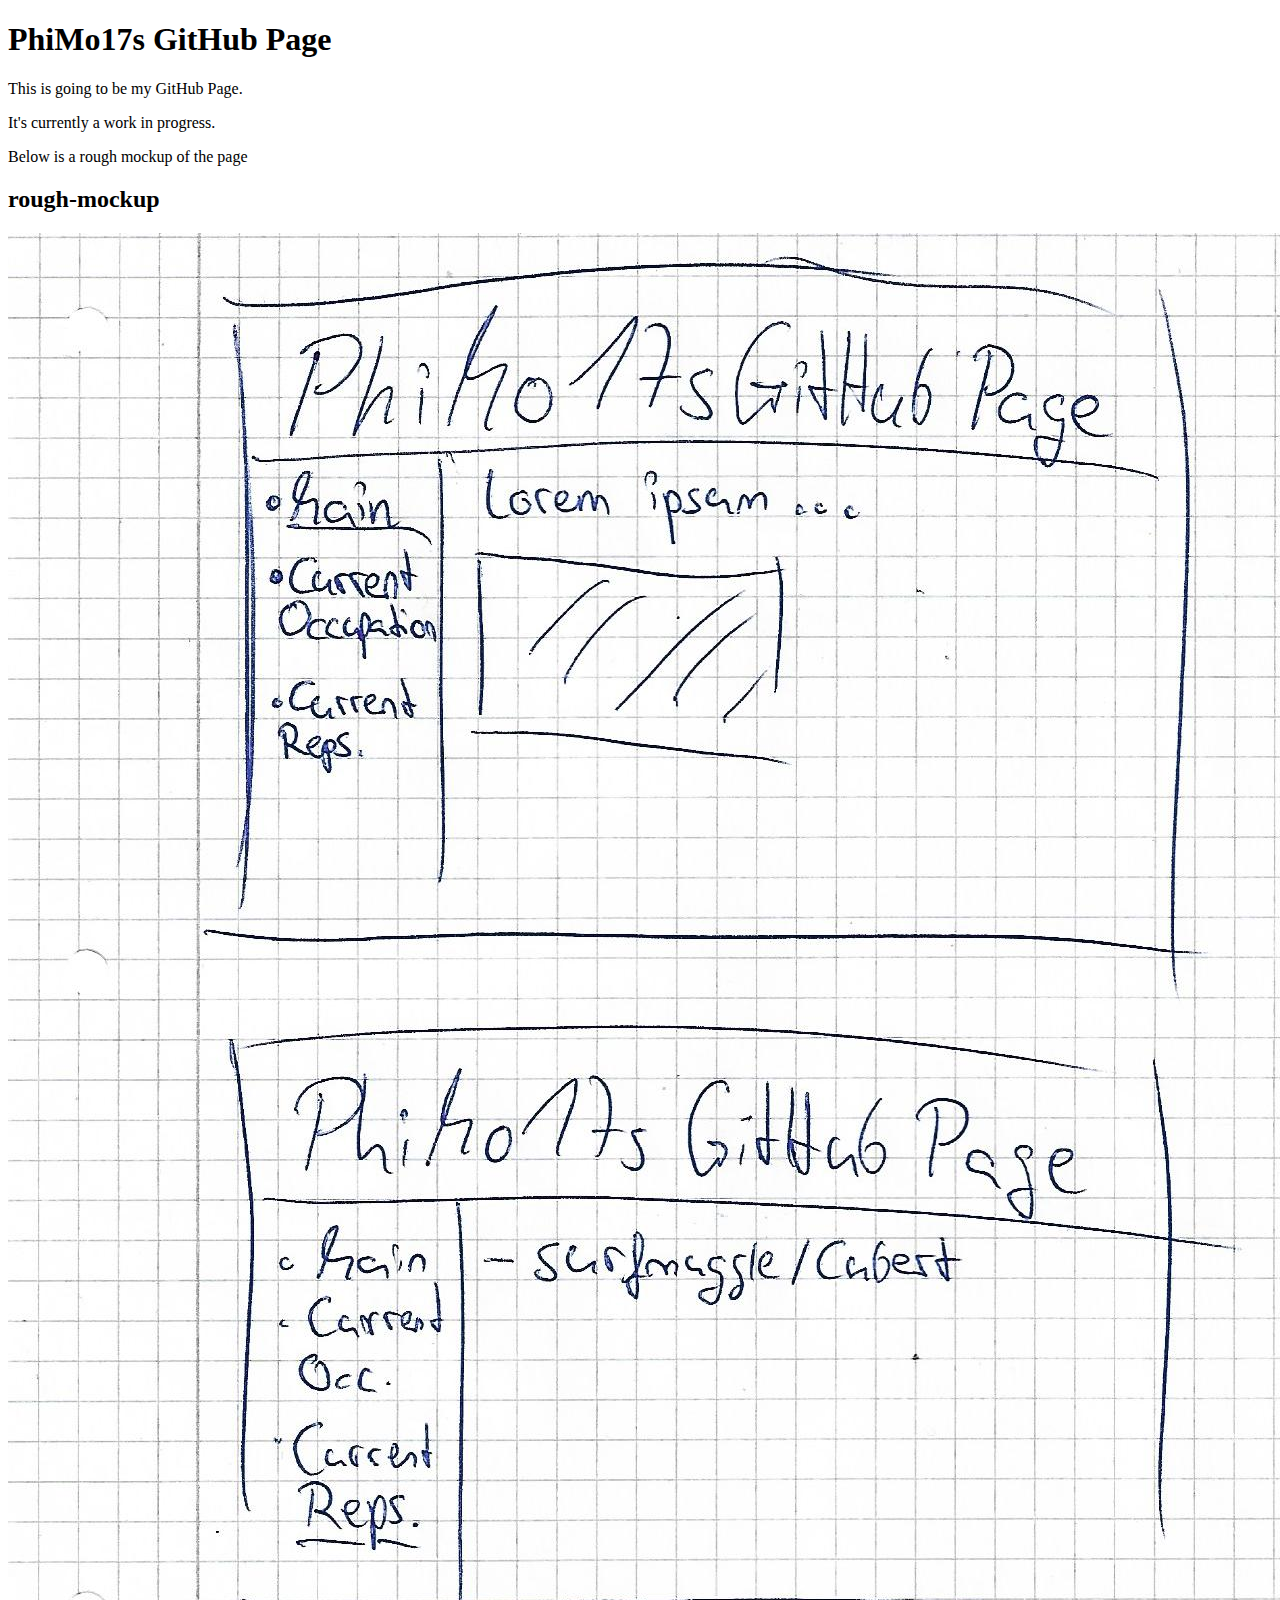
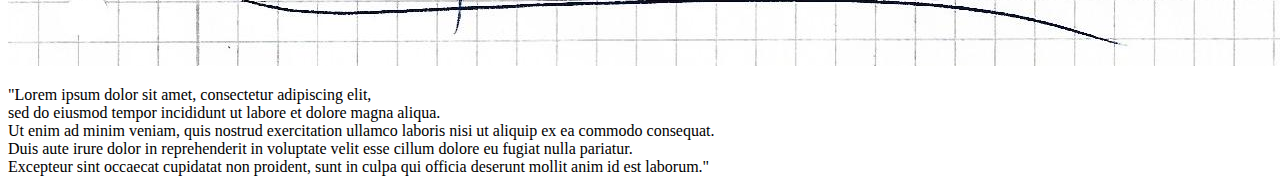
==== index.html @ ad45d051 "Update index.html" ====
<!DOCTYPE html>
<html> 
    <head>
        <meta charset="utf-8">
        <title>PhiMo17s GitHub Page</title>
        <link rel="stylesheet" href="style.css">
    </head>
    <body>
        <div id="header">
            <h1><b>PhiMo17s</b> GitHub Page</h1>
        </div>
        <div id="nav"></div>
        <div id="body">
            <p>This is going to be my GitHub Page.</p>
            <p>It's currently a work in progress.</p>
            <p>Below is a rough mockup of the page</p>
            <h2>rough-mockup</h2>
            <img src="images/rough-mockup.jpg" alt="images/rough-mockup.jpg">
            <p>"Lorem ipsum dolor sit amet, consectetur adipiscing elit,<br>
                sed do eiusmod tempor incididunt ut labore et dolore magna aliqua.<br>
                Ut enim ad minim veniam, quis nostrud exercitation ullamco laboris nisi ut aliquip ex ea commodo consequat.<br>
                Duis aute irure dolor in reprehenderit in voluptate velit esse cillum dolore eu fugiat nulla pariatur.<br>
                Excepteur sint occaecat cupidatat non proident, sunt in culpa qui officia deserunt mollit anim id est laborum."</p>
            
        </div>
        <div id="foot"></div>
    </body>
</html>
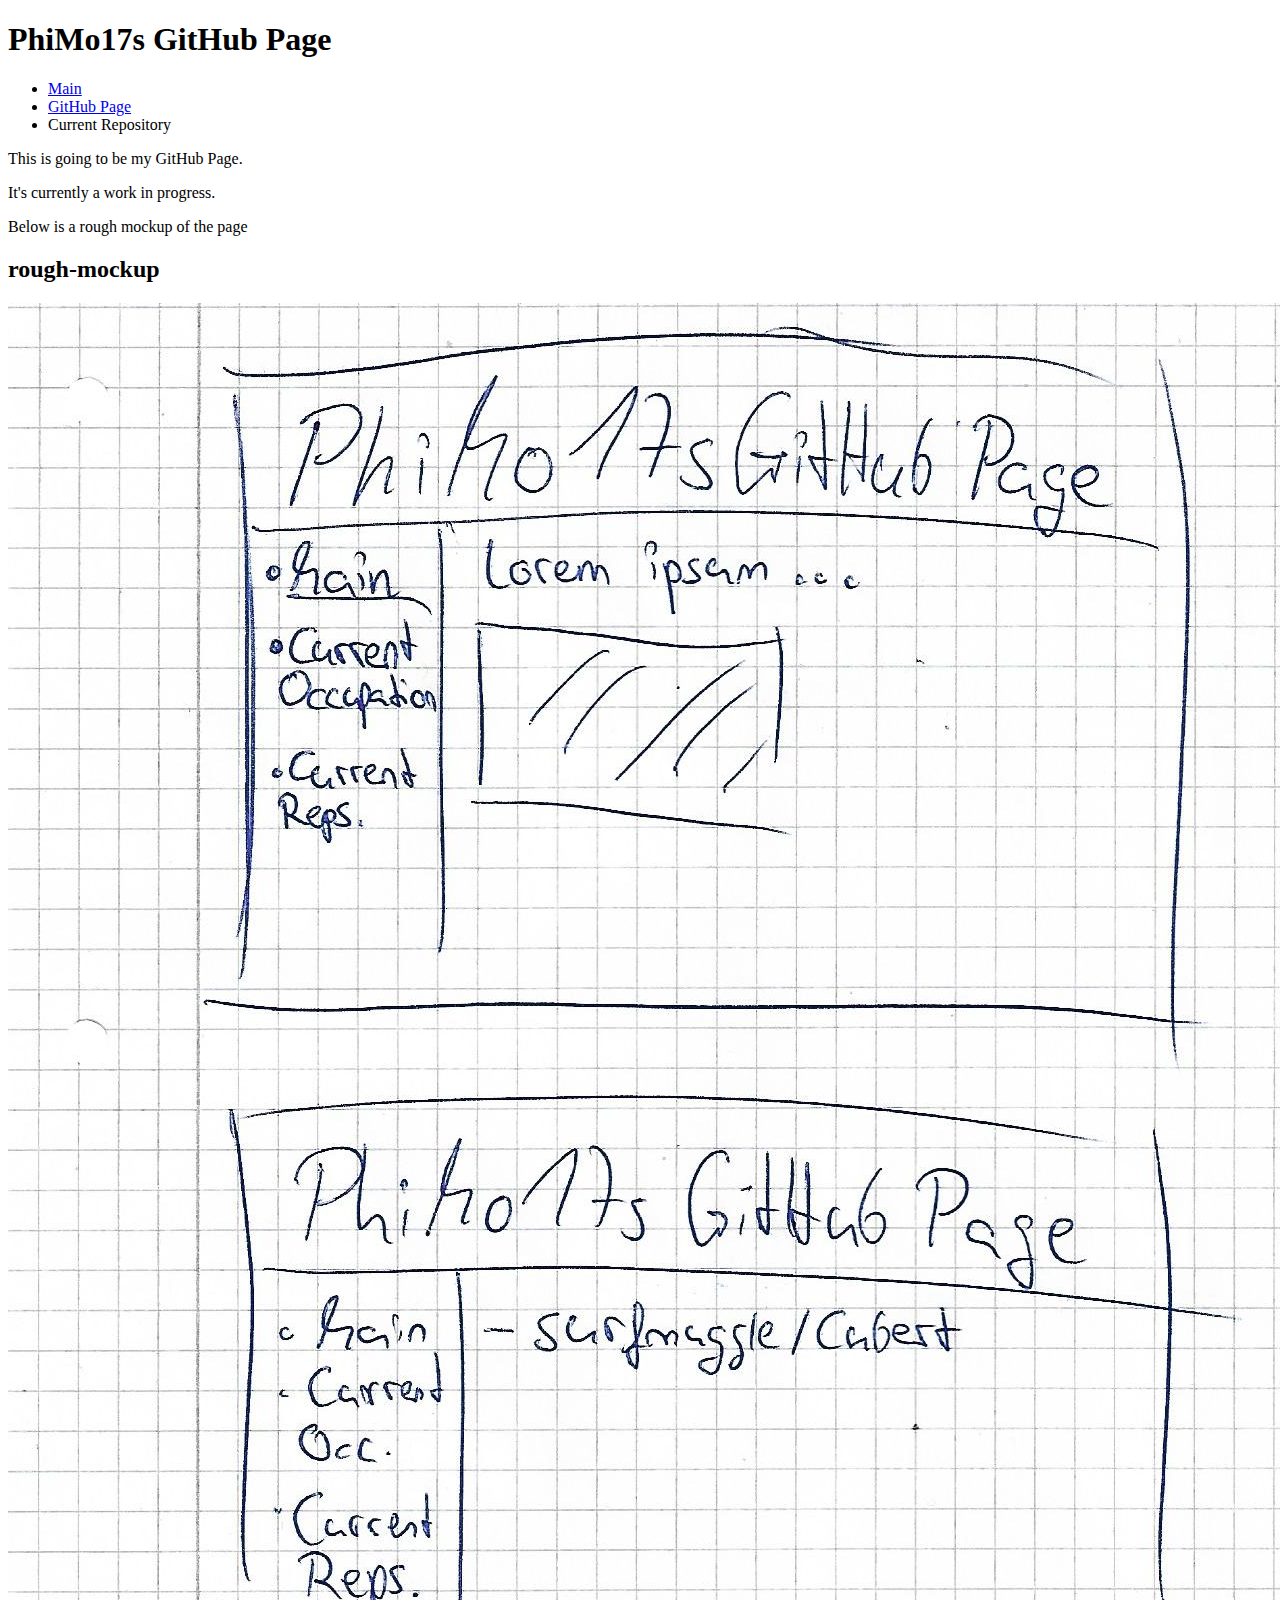
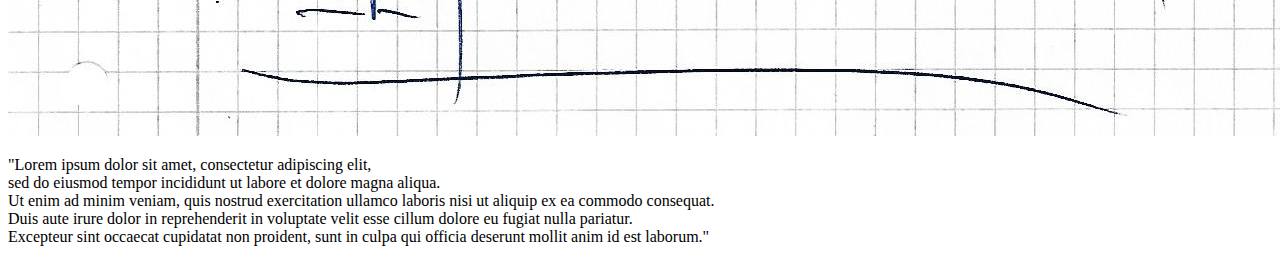
==== commit 9e221b52: "Update index.html" ====
--- a/index.html
+++ b/index.html
@@ -3,13 +3,19 @@
     <head>
         <meta charset="utf-8">
         <title>PhiMo17s GitHub Page</title>
-        <link rel="stylesheet" href="style.css">
+        <link rel="stylesheet" href="styles/style.css">
     </head>
     <body>
         <div id="header">
-            <h1><b>PhiMo17s</b> GitHub Page</h1>
+            <h1 id="head1"><b>PhiMo17s</b> GitHub Page</h1>
         </div>
-        <div id="nav"></div>
+        <div id="nav">
+            <ul id="navlist">
+                <li id="liMain"><a href="https://phimo17.github.io./">Main</a></li>
+                <li id="liGitHub"><a href="https://github.com/PhiMo17">GitHub Page</a></li>
+                <li id="Curr.Rep">Current Repository</li>
+            </ul>
+        </div>
         <div id="body">
             <p>This is going to be my GitHub Page.</p>
             <p>It's currently a work in progress.</p>
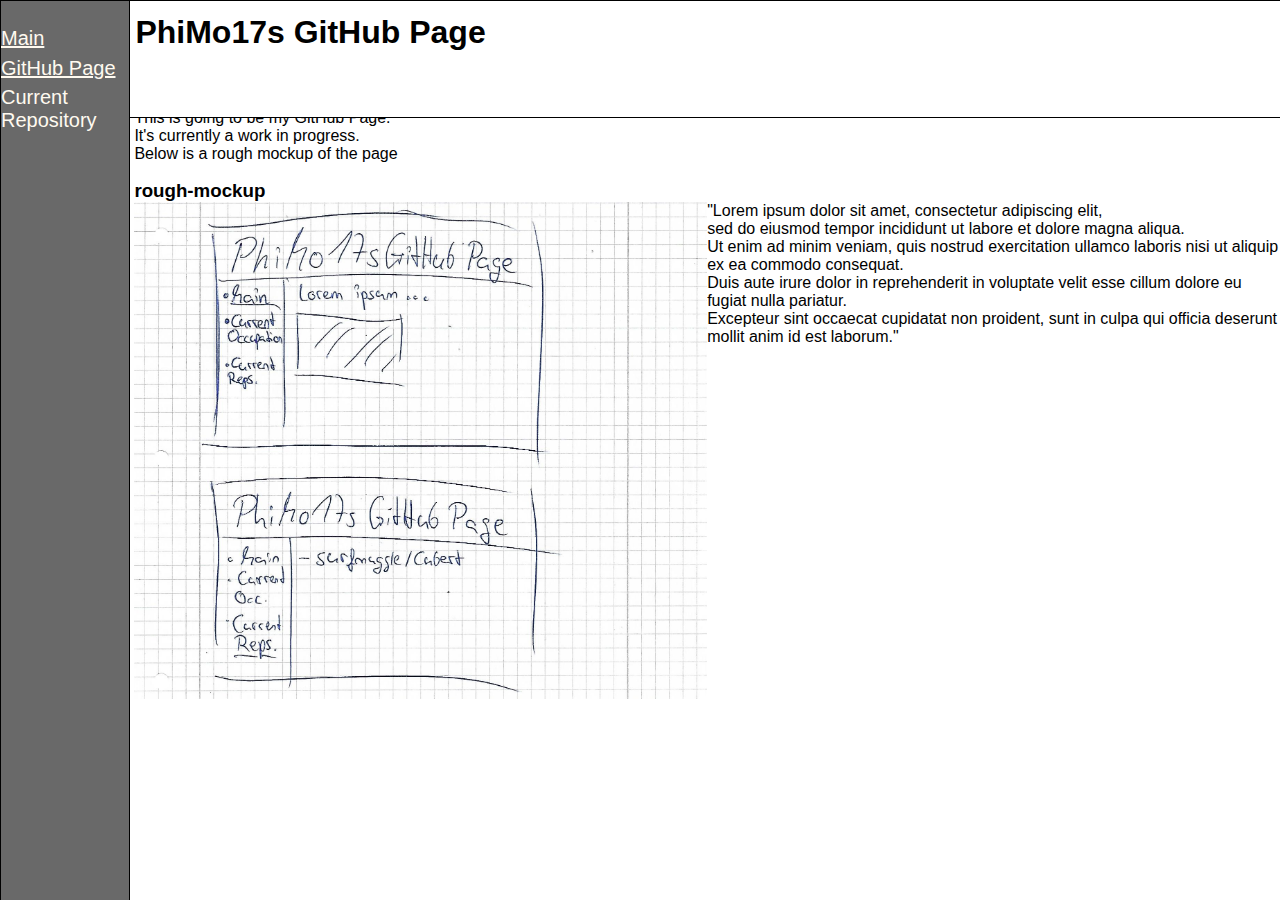
==== commit abdd17f0: "Add files via upload" ====
--- a/index.html
+++ b/index.html
@@ -1,5 +1,5 @@
 <!DOCTYPE html>
-<html> 
+<html lang="en"> 
     <head>
         <meta charset="utf-8">
         <title>PhiMo17s GitHub Page</title>
@@ -16,12 +16,13 @@
                 <li id="Curr.Rep">Current Repository</li>
             </ul>
         </div>
-        <div id="body">
-            <p>This is going to be my GitHub Page.</p>
-            <p>It's currently a work in progress.</p>
-            <p>Below is a rough mockup of the page</p>
-            <h2>rough-mockup</h2>
-            <img src="images/rough-mockup.jpg" alt="images/rough-mockup.jpg">
+        <div id="main">
+            <h2>Main</h2>
+            <p id="initText">This is going to be my GitHub Page. <br>
+            It's currently a work in progress. <br>
+            Below is a rough mockup of the page</p>
+            <h3>rough-mockup</h3>
+            <img id="mockup" src="images/rough-mockup.jpg" alt="images/rough-mockup.jpg">
             <p>"Lorem ipsum dolor sit amet, consectetur adipiscing elit,<br>
                 sed do eiusmod tempor incididunt ut labore et dolore magna aliqua.<br>
                 Ut enim ad minim veniam, quis nostrud exercitation ullamco laboris nisi ut aliquip ex ea commodo consequat.<br>
--- a/styles/style.css
+++ b/styles/style.css
@@ -0,0 +1,60 @@
+*{
+    margin: 0;
+    padding: 0;
+    border: 0;
+    font-family: Arial, Helvetica, sans-serif;
+}
+#nav{
+    height: 100%;
+    width: 10%;
+    position: fixed;
+    z-index: 1;
+    top: 0;
+    left: 0;
+    background-color: dimgrey;
+    color: floralwhite;
+    overflow-x: hidden;
+    padding-top: 20px;
+    font-size: 20px;
+    border: solid 1px;
+    border-color: black;
+}
+#nav li{
+    padding-top: 5%;
+}
+#main{
+    margin-top: 5%;
+    margin-left: 10.5%;
+}
+#header{
+    position: fixed;
+    background-color: white;
+    height: 10%;
+    width: 100%;
+    padding: 1%;
+    padding-left: 0%;
+    margin-left: 10%;
+    padding-left: 0.5%;
+    top: 0px;
+    border: solid 1px;
+    border-color: black;
+}
+#mockup{
+    max-width: 50%;
+    float: left;
+    height: auto;
+}
+#initText{
+    padding-top: 1.5%;
+    padding-bottom: 1.5%;
+}
+#nav a:link{
+    color: floralwhite;
+}
+#nav a:visited{
+    color: floralwhite;
+}
+#nav a:hover{
+    font-size: 22px;
+    color: white;
+}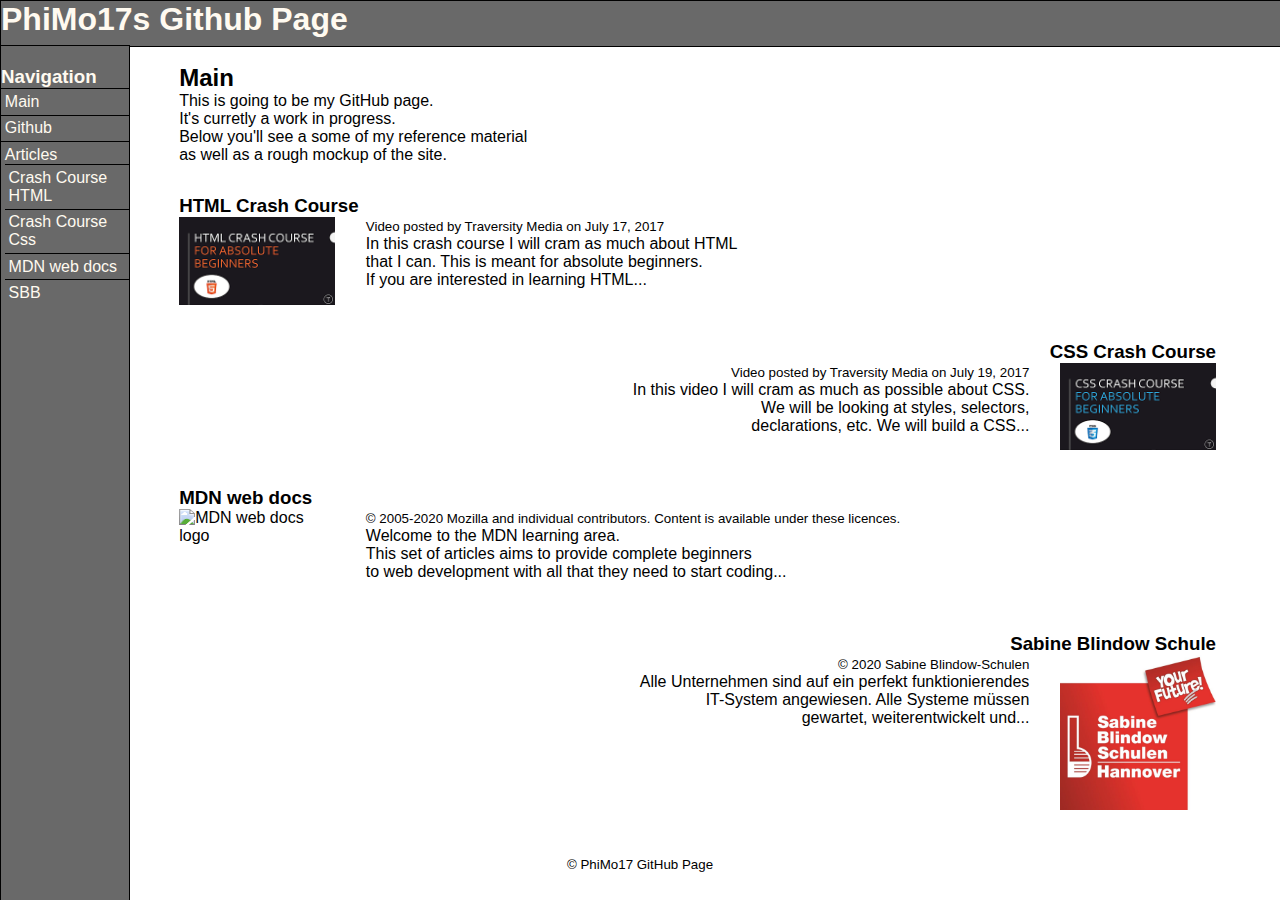
==== commit c5820509: "Add files via upload" ====
--- a/index.html
+++ b/index.html
@@ -1,35 +1,97 @@
-<!DOCTYPE html>
-<html lang="en"> 
-    <head>
-        <meta charset="utf-8">
-        <title>PhiMo17s GitHub Page</title>
-        <link rel="stylesheet" href="styles/style.css">
-    </head>
-    <body>
-        <div id="header">
-            <h1 id="head1"><b>PhiMo17s</b> GitHub Page</h1>
-        </div>
-        <div id="nav">
-            <ul id="navlist">
-                <li id="liMain"><a href="https://phimo17.github.io./">Main</a></li>
-                <li id="liGitHub"><a href="https://github.com/PhiMo17">GitHub Page</a></li>
-                <li id="Curr.Rep">Current Repository</li>
-            </ul>
-        </div>
-        <div id="main">
-            <h2>Main</h2>
-            <p id="initText">This is going to be my GitHub Page. <br>
-            It's currently a work in progress. <br>
-            Below is a rough mockup of the page</p>
-            <h3>rough-mockup</h3>
-            <img id="mockup" src="images/rough-mockup.jpg" alt="images/rough-mockup.jpg">
-            <p>"Lorem ipsum dolor sit amet, consectetur adipiscing elit,<br>
-                sed do eiusmod tempor incididunt ut labore et dolore magna aliqua.<br>
-                Ut enim ad minim veniam, quis nostrud exercitation ullamco laboris nisi ut aliquip ex ea commodo consequat.<br>
-                Duis aute irure dolor in reprehenderit in voluptate velit esse cillum dolore eu fugiat nulla pariatur.<br>
-                Excepteur sint occaecat cupidatat non proident, sunt in culpa qui officia deserunt mollit anim id est laborum."</p>
-            
-        </div>
-        <div id="foot"></div>
-    </body>
+<!DOCTYPE html>
+<html lang="en">
+<head>
+    <meta charset="UTF-8">
+    <meta name="viewport" content="width=device-width, initial-scale=1.0">
+    <meta http-equiv="X-UA-Compatible" content="ie=edge">
+    <meta name="description" content="PhiMo17s Github Page">
+    <meta name="keywords" content="PhiMo17, PhiMo17s Github Page">
+    <title>PhiMo17s Github Page</title>
+    <link rel="stylesheet" href="styles/style.css">
+</head>
+<body>
+    <header>
+        <div id="header1">
+            <h1><b>PhiMo17s</b> Github Page</h1>
+        </div>
+    </header>
+
+    <nav>
+        <div id="navHeader">
+            <h3>Navigation</h3>
+        </div>
+        <div id="navlist">
+            <ul>
+                <li id="navListMain"> <a href="https://phimo17.github.io./">Main</a></li>
+                <li id="navListGithub"><a href="https://github.com/PhiMo17">Github</a></li>
+                <li id="navListArticle">Articles
+                    <ul>
+                        <li id="navListCL1"><a href="">Crash Course HTML</a></li>
+                        <li id="navListCL2"><a href="">Crash Course Css</a></li>
+                        <li id="navListCL3"><a href="">MDN web docs</a></li>
+                        <li id="navListCL4"><a href="">SBB</a></li>
+                    </ul>
+                </li>
+            </ul>
+        </div>
+    </nav>
+
+    <main class="index">
+        <div id="MainHeader">
+            <h2>Main</h2>
+        </div>
+        <div id="MainArticles">
+            <p id="MainInitText">This is going to be my GitHub page. <br>
+            It's curretly a work in progress. <br>
+            Below you'll see a some of my reference material <br> 
+            as well as a rough mockup of the site. </p>
+
+            <article class="art1">
+                <h3>HTML Crash Course</h3>
+                <small class="articleSmall">Video posted by Traversity Media on July 17, 2017</small>
+                <a href="https://www.youtube.com/watch?v=UB1O30fR-EE"><img src="images/html.webp" alt="HTML Crash Coure For Absolute Beginners by Traversity Media"></a>
+                <a href="https://www.youtube.com/watch?v=UB1O30fR-EE"><p class="articleText">In this crash course I will cram as much about HTML <br>
+                    that I can. This is meant for absolute beginners.<br>
+                    If you are interested in learning HTML...</p></a>
+            </article>
+
+            <div class="spacer1"></div>
+
+            <article class="art2">
+                <h3>CSS Crash Course</h3>
+                <small class="articleSmall">Video posted by Traversity Media on July 19, 2017</small>
+                <a href="https://www.youtube.com/watch?v=yfoY53QXEnI"><img src="images/css.webp" alt="CSS Crash Course For Absolute Beginners by Traversity Media"></a>
+                <a href="https://www.youtube.com/watch?v=yfoY53QXEnI"><p class="articleText">In this video I will cram as much as possible about CSS.<br>
+                    We will be looking at styles, selectors, <br>
+                    declarations, etc. We will build a CSS...</p></a>
+            </article>
+
+            <div class="spacer2"></div>
+
+            <article class="art3">
+                <h3>MDN web docs</h3>
+                <small class="articleSmall">&copy; 2005-2020 Mozilla and individual contributors. Content is available <a href="https://developer.mozilla.org/en-US/docs/MDN/About#Copyrights_and_licenses">under these licences.</a></small>
+                <a href="https://developer.mozilla.org/en-US/docs/Learn"><img src="images/mdnWebDocs.png" alt="MDN web docs logo"></a>
+                <a href="https://developer.mozilla.org/en-US/docs/Learn"><p class="articleText">Welcome to the MDN learning area. <br>
+                    This set of articles aims to provide complete beginners <br>
+                    to web development with all that they need to start coding...</p></a>
+            </article>
+
+            <div class="spacer3"></div>
+
+            <article class="art4">
+                <h3>Sabine Blindow Schule</h3>
+                <small class="articleSmall">&copy; 2020 Sabine Blindow-Schulen </small>
+                <a href="https://www.sabine-blindow-schulen.de/berufe/informationstechnische-assistenten/"><img src="images/sbb.jpg" alt="sbbLogo"></a>
+                <a href="https://www.sabine-blindow-schulen.de/berufe/informationstechnische-assistenten/"><p class="articleText">Alle Unternehmen sind auf ein perfekt funktionierendes <br>
+                    IT-System angewiesen. Alle Systeme müssen <br>
+                    gewartet, weiterentwickelt und...</p></a>
+            </article>
+        </div>
+    </main>
+
+    <footer>
+            <small>&copy; PhiMo17 GitHub Page</small>
+    </footer>
+</body>
 </html>--- a/styles/style.css
+++ b/styles/style.css
@@ -1,60 +1,111 @@
-*{
-    margin: 0;
-    padding: 0;
-    border: 0;
-    font-family: Arial, Helvetica, sans-serif;
-}
-#nav{
-    height: 100%;
-    width: 10%;
-    position: fixed;
-    z-index: 1;
-    top: 0;
-    left: 0;
-    background-color: dimgrey;
-    color: floralwhite;
-    overflow-x: hidden;
-    padding-top: 20px;
-    font-size: 20px;
-    border: solid 1px;
-    border-color: black;
-}
-#nav li{
-    padding-top: 5%;
-}
-#main{
-    margin-top: 5%;
-    margin-left: 10.5%;
-}
-#header{
-    position: fixed;
-    background-color: white;
-    height: 10%;
-    width: 100%;
-    padding: 1%;
-    padding-left: 0%;
-    margin-left: 10%;
-    padding-left: 0.5%;
-    top: 0px;
-    border: solid 1px;
-    border-color: black;
-}
-#mockup{
-    max-width: 50%;
-    float: left;
-    height: auto;
-}
-#initText{
-    padding-top: 1.5%;
-    padding-bottom: 1.5%;
-}
-#nav a:link{
-    color: floralwhite;
-}
-#nav a:visited{
-    color: floralwhite;
-}
-#nav a:hover{
-    font-size: 22px;
-    color: white;
+*{
+    margin: 0;
+    padding: 0;
+    border: 0;
+    font-family: Arial, Helvetica, sans-serif;
+}
+a{
+    text-decoration: none;
+    color: black;
+}
+img{
+    width: 15%;
+    height: auto;
+}
+header{
+    width: 100%;
+    height: 5%;
+    position: fixed;
+    top: 0;
+    left: 0;
+    z-index: 1;
+    background-color: dimgrey;
+    color: floralwhite;
+    border: solid 1px;
+    border-color: black;
+}
+nav{
+    height: 100%;
+    width: 10%;
+    z-index: 2;
+    top: 5%;
+    left: 0;
+    position: fixed;
+    background-color: dimgrey;
+    color: floralwhite;
+    overflow: hidden;
+    padding-top: 20px;
+    border: solid 1px;
+    border-color: black;
+}
+nav li{
+    padding-top: 3%;
+    padding-bottom: 3%;
+    padding-left: 3%;
+    border-top: solid 1px;
+    border-color: black;
+}
+nav a:hover{
+    font-size: 19px;
+    color: white;
+}
+nav a{
+    color: floralwhite;
+}
+main{
+    margin-top: 5%;
+    margin-left: 11%;
+    padding-left: 3%;
+    padding-right: 5%;
+}
+#MainInitText{
+    margin-bottom: 3%;
+}
+.articleSmall{
+    padding-left: 3%;
+    padding-right: 3%;
+}
+.articleText{
+    padding-right: 18%;
+    padding-left: 18%;
+}
+.art1{
+    text-align: left;
+}
+.art1 img{
+    float: left;
+}
+.spacer1{
+    margin: 5%;
+}
+
+.art2{
+    text-align: right;
+}
+.art2 img{
+    float: right;
+}
+.spacer2{
+    margin: 5%;
+}
+
+.art3{
+    text-align: left;
+}
+.art3 img{
+    float: left;
+}
+.spacer3{
+    margin: 5%;
+}
+
+.art4{
+    text-align: right;
+}
+.art4 img{
+    float: right;
+}
+footer{
+    margin-top: 10%;
+    text-align: center;
 }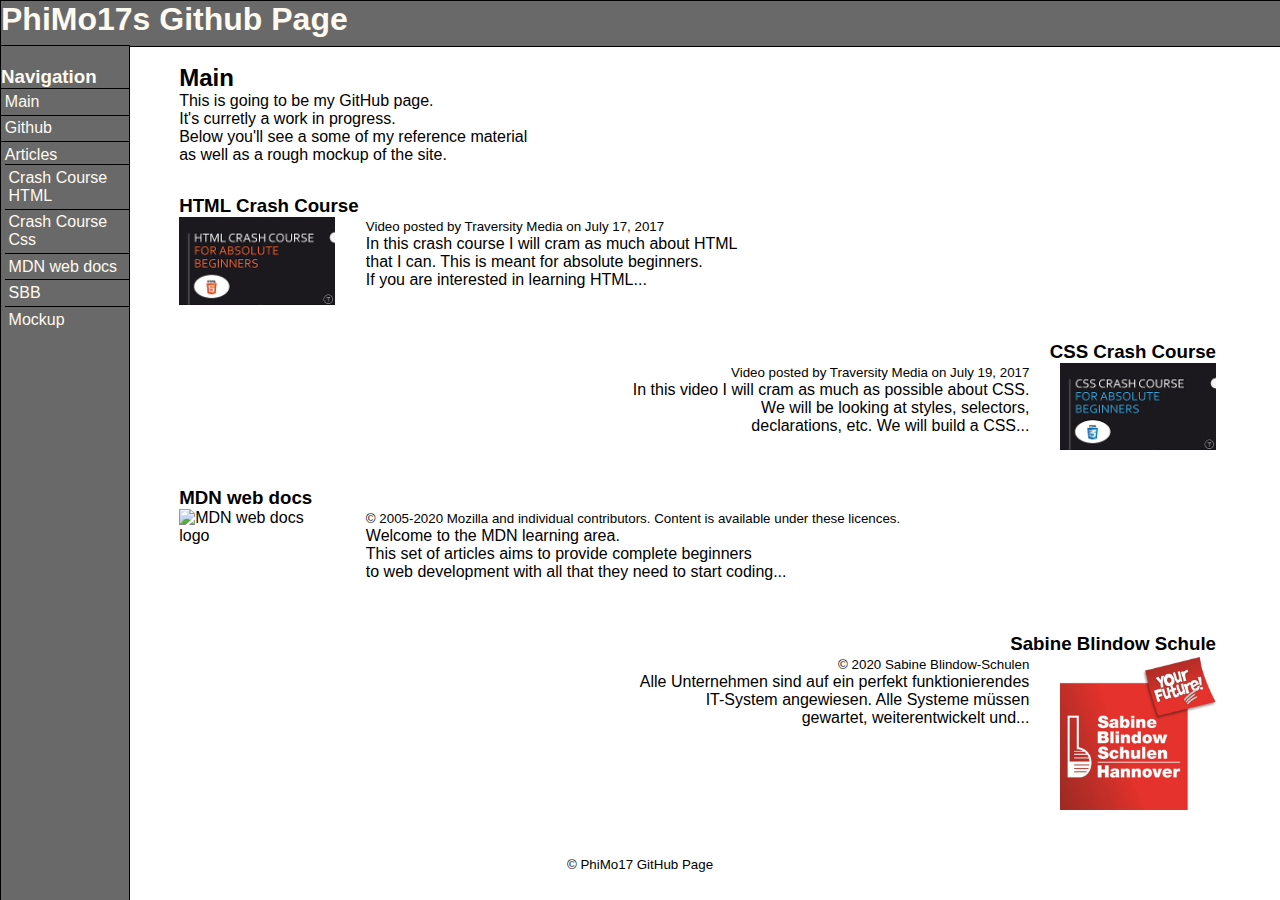
==== commit 88a8bca5: "Add files via upload" ====
--- a/index.html
+++ b/index.html
@@ -23,13 +23,14 @@
         <div id="navlist">
             <ul>
                 <li id="navListMain"> <a href="https://phimo17.github.io./">Main</a></li>
-                <li id="navListGithub"><a href="https://github.com/PhiMo17">Github</a></li>
+                <li id="navListGithub"><a href="https://github.com/PhiMo17" target="_blank">Github</a></li>
                 <li id="navListArticle">Articles
                     <ul>
-                        <li id="navListCL1"><a href="">Crash Course HTML</a></li>
-                        <li id="navListCL2"><a href="">Crash Course Css</a></li>
-                        <li id="navListCL3"><a href="">MDN web docs</a></li>
-                        <li id="navListCL4"><a href="">SBB</a></li>
+                        <li id="navListCL1"><a href="https://www.youtube.com/watch?v=UB1O30fR-EE">Crash Course HTML</a></li>
+                        <li id="navListCL2"><a href="https://www.youtube.com/watch?v=yfoY53QXEnI">Crash Course Css</a></li>
+                        <li id="navListCL3"><a href="https://developer.mozilla.org/en-US/docs/Learn">MDN web docs</a></li>
+                        <li id="navListCL4"><a href="https://www.sabine-blindow-schulen.de/berufe/informationstechnische-assistenten/">SBB</a></li>
+                        <li id="navListCL5"><a href="mockup.html">Mockup</a></li>
                     </ul>
                 </li>
             </ul>
@@ -49,8 +50,8 @@
             <article class="art1">
                 <h3>HTML Crash Course</h3>
                 <small class="articleSmall">Video posted by Traversity Media on July 17, 2017</small>
-                <a href="https://www.youtube.com/watch?v=UB1O30fR-EE"><img src="images/html.webp" alt="HTML Crash Coure For Absolute Beginners by Traversity Media"></a>
-                <a href="https://www.youtube.com/watch?v=UB1O30fR-EE"><p class="articleText">In this crash course I will cram as much about HTML <br>
+                <a href="https://www.youtube.com/watch?v=UB1O30fR-EE" target="_blank"><img src="images/html.webp" alt="HTML Crash Coure For Absolute Beginners by Traversity Media"></a>
+                <a href="https://www.youtube.com/watch?v=UB1O30fR-EE" target="_blank"><p class="articleText">In this crash course I will cram as much about HTML <br>
                     that I can. This is meant for absolute beginners.<br>
                     If you are interested in learning HTML...</p></a>
             </article>
@@ -60,8 +61,8 @@
             <article class="art2">
                 <h3>CSS Crash Course</h3>
                 <small class="articleSmall">Video posted by Traversity Media on July 19, 2017</small>
-                <a href="https://www.youtube.com/watch?v=yfoY53QXEnI"><img src="images/css.webp" alt="CSS Crash Course For Absolute Beginners by Traversity Media"></a>
-                <a href="https://www.youtube.com/watch?v=yfoY53QXEnI"><p class="articleText">In this video I will cram as much as possible about CSS.<br>
+                <a href="https://www.youtube.com/watch?v=yfoY53QXEnI" target="_blank"><img src="images/css.webp" alt="CSS Crash Course For Absolute Beginners by Traversity Media"></a>
+                <a href="https://www.youtube.com/watch?v=yfoY53QXEnI" target="_blank"><p class="articleText">In this video I will cram as much as possible about CSS.<br>
                     We will be looking at styles, selectors, <br>
                     declarations, etc. We will build a CSS...</p></a>
             </article>
@@ -71,8 +72,8 @@
             <article class="art3">
                 <h3>MDN web docs</h3>
                 <small class="articleSmall">&copy; 2005-2020 Mozilla and individual contributors. Content is available <a href="https://developer.mozilla.org/en-US/docs/MDN/About#Copyrights_and_licenses">under these licences.</a></small>
-                <a href="https://developer.mozilla.org/en-US/docs/Learn"><img src="images/mdnWebDocs.png" alt="MDN web docs logo"></a>
-                <a href="https://developer.mozilla.org/en-US/docs/Learn"><p class="articleText">Welcome to the MDN learning area. <br>
+                <a href="https://developer.mozilla.org/en-US/docs/Learn" target="_blank"><img src="images/mdnWebDocs.png" alt="MDN web docs logo"></a>
+                <a href="https://developer.mozilla.org/en-US/docs/Learn" target="_blank"><p class="articleText">Welcome to the MDN learning area. <br>
                     This set of articles aims to provide complete beginners <br>
                     to web development with all that they need to start coding...</p></a>
             </article>
@@ -82,8 +83,8 @@
             <article class="art4">
                 <h3>Sabine Blindow Schule</h3>
                 <small class="articleSmall">&copy; 2020 Sabine Blindow-Schulen </small>
-                <a href="https://www.sabine-blindow-schulen.de/berufe/informationstechnische-assistenten/"><img src="images/sbb.jpg" alt="sbbLogo"></a>
-                <a href="https://www.sabine-blindow-schulen.de/berufe/informationstechnische-assistenten/"><p class="articleText">Alle Unternehmen sind auf ein perfekt funktionierendes <br>
+                <a href="https://www.sabine-blindow-schulen.de/berufe/informationstechnische-assistenten/" target="_blank"><img src="images/sbb.jpg" alt="sbbLogo"></a>
+                <a href="https://www.sabine-blindow-schulen.de/berufe/informationstechnische-assistenten/" target="_blank"><p class="articleText">Alle Unternehmen sind auf ein perfekt funktionierendes <br>
                     IT-System angewiesen. Alle Systeme müssen <br>
                     gewartet, weiterentwickelt und...</p></a>
             </article>
--- a/styles/style.css
+++ b/styles/style.css
@@ -105,6 +105,10 @@
 .art4 img{
     float: right;
 }
+
+.mockup{
+    float: left;
+}
 footer{
     margin-top: 10%;
     text-align: center;
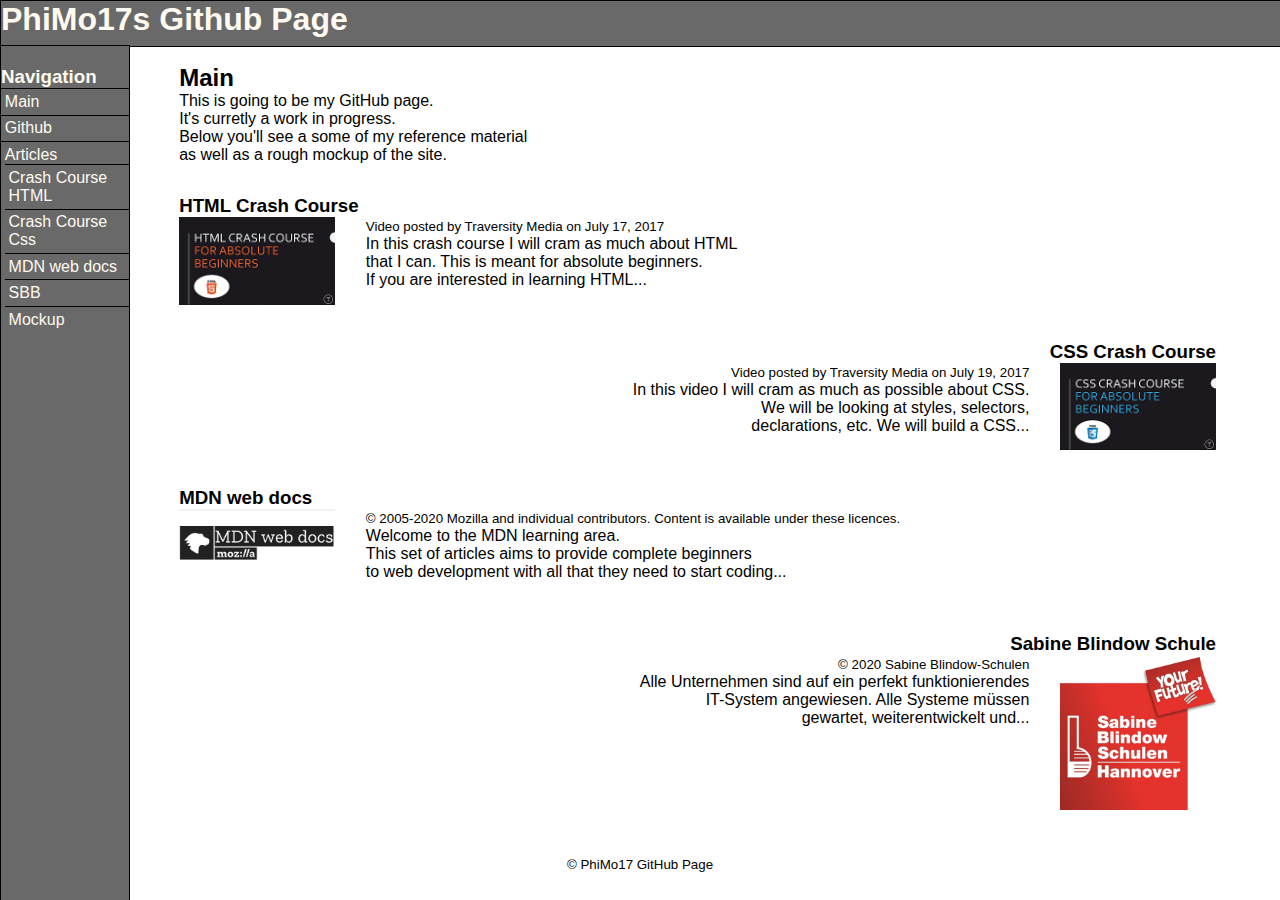
==== commit 3f7de79c: "Update index.html" ====
--- a/index.html
+++ b/index.html
@@ -72,7 +72,7 @@
             <article class="art3">
                 <h3>MDN web docs</h3>
                 <small class="articleSmall">&copy; 2005-2020 Mozilla and individual contributors. Content is available <a href="https://developer.mozilla.org/en-US/docs/MDN/About#Copyrights_and_licenses">under these licences.</a></small>
-                <a href="https://developer.mozilla.org/en-US/docs/Learn" target="_blank"><img src="images/mdnWebDocs.png" alt="MDN web docs logo"></a>
+                <a href="https://developer.mozilla.org/en-US/docs/Learn" target="_blank"><img src="images/mdnWebDocs.PNG" alt="MDN web docs logo"></a>
                 <a href="https://developer.mozilla.org/en-US/docs/Learn" target="_blank"><p class="articleText">Welcome to the MDN learning area. <br>
                     This set of articles aims to provide complete beginners <br>
                     to web development with all that they need to start coding...</p></a>
@@ -95,4 +95,4 @@
             <small>&copy; PhiMo17 GitHub Page</small>
     </footer>
 </body>
-</html>+</html>
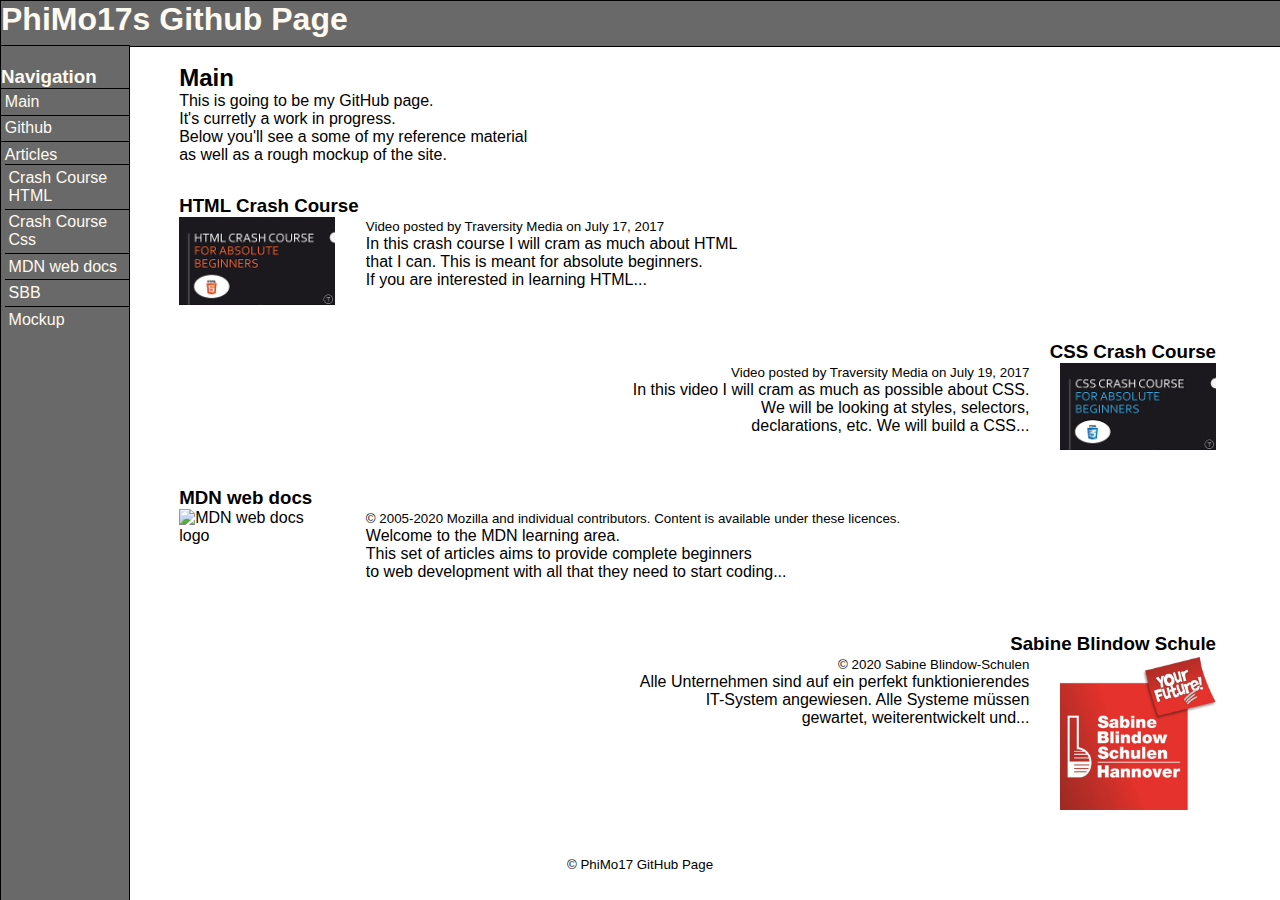
==== commit f809eda2: "Add files via upload" ====
--- a/index.html
+++ b/index.html
@@ -47,7 +47,7 @@
             Below you'll see a some of my reference material <br> 
             as well as a rough mockup of the site. </p>
 
-            <article class="art1">
+            <article class="artLeft">
                 <h3>HTML Crash Course</h3>
                 <small class="articleSmall">Video posted by Traversity Media on July 17, 2017</small>
                 <a href="https://www.youtube.com/watch?v=UB1O30fR-EE" target="_blank"><img src="images/html.webp" alt="HTML Crash Coure For Absolute Beginners by Traversity Media"></a>
@@ -56,9 +56,9 @@
                     If you are interested in learning HTML...</p></a>
             </article>
 
-            <div class="spacer1"></div>
+            <div class="artSpacer"></div>
 
-            <article class="art2">
+            <article class="artRight">
                 <h3>CSS Crash Course</h3>
                 <small class="articleSmall">Video posted by Traversity Media on July 19, 2017</small>
                 <a href="https://www.youtube.com/watch?v=yfoY53QXEnI" target="_blank"><img src="images/css.webp" alt="CSS Crash Course For Absolute Beginners by Traversity Media"></a>
@@ -67,20 +67,20 @@
                     declarations, etc. We will build a CSS...</p></a>
             </article>
 
-            <div class="spacer2"></div>
+            <div class="artSpacer"></div>
 
-            <article class="art3">
+            <article class="artLeft">
                 <h3>MDN web docs</h3>
                 <small class="articleSmall">&copy; 2005-2020 Mozilla and individual contributors. Content is available <a href="https://developer.mozilla.org/en-US/docs/MDN/About#Copyrights_and_licenses">under these licences.</a></small>
-                <a href="https://developer.mozilla.org/en-US/docs/Learn" target="_blank"><img src="images/mdnWebDocs.PNG" alt="MDN web docs logo"></a>
+                <a href="https://developer.mozilla.org/en-US/docs/Learn" target="_blank"><img src="images/mdnWebDocs.png" alt="MDN web docs logo"></a>
                 <a href="https://developer.mozilla.org/en-US/docs/Learn" target="_blank"><p class="articleText">Welcome to the MDN learning area. <br>
                     This set of articles aims to provide complete beginners <br>
                     to web development with all that they need to start coding...</p></a>
             </article>
 
-            <div class="spacer3"></div>
+            <div class="artSpacer"></div>
 
-            <article class="art4">
+            <article class="artRight">
                 <h3>Sabine Blindow Schule</h3>
                 <small class="articleSmall">&copy; 2020 Sabine Blindow-Schulen </small>
                 <a href="https://www.sabine-blindow-schulen.de/berufe/informationstechnische-assistenten/" target="_blank"><img src="images/sbb.jpg" alt="sbbLogo"></a>
@@ -95,4 +95,4 @@
             <small>&copy; PhiMo17 GitHub Page</small>
     </footer>
 </body>
-</html>
+</html>--- a/styles/style.css
+++ b/styles/style.css
@@ -4,6 +4,7 @@
     border: 0;
     font-family: Arial, Helvetica, sans-serif;
 }
+/*General styles*/
 a{
     text-decoration: none;
     color: black;
@@ -52,6 +53,13 @@
 nav a{
     color: floralwhite;
 }
+
+footer{
+    margin-top: 10%;
+    text-align: center;
+}
+
+/*indexStyles*/
 main{
     margin-top: 5%;
     margin-left: 11%;
@@ -69,47 +77,27 @@
     padding-right: 18%;
     padding-left: 18%;
 }
-.art1{
+.artSpacer{
+    margin: 5%;
+}
+.artLeft{
     text-align: left;
 }
-.art1 img{
+.artLeft img{
     float: left;
 }
-.spacer1{
-    margin: 5%;
-}
-
-.art2{
+.artRight{
     text-align: right;
 }
-.art2 img{
-    float: right;
-}
-.spacer2{
-    margin: 5%;
-}
-
-.art3{
-    text-align: left;
-}
-.art3 img{
-    float: left;
-}
-.spacer3{
-    margin: 5%;
-}
-
-.art4{
-    text-align: right;
-}
-.art4 img{
+.artRight img{
     float: right;
 }
 
+/*mockupStyles*/
 .mockup{
     float: left;
 }
-footer{
-    margin-top: 10%;
-    text-align: center;
-}+.mockup:hover{
+    height: auto;
+    width: 50%;
+}
